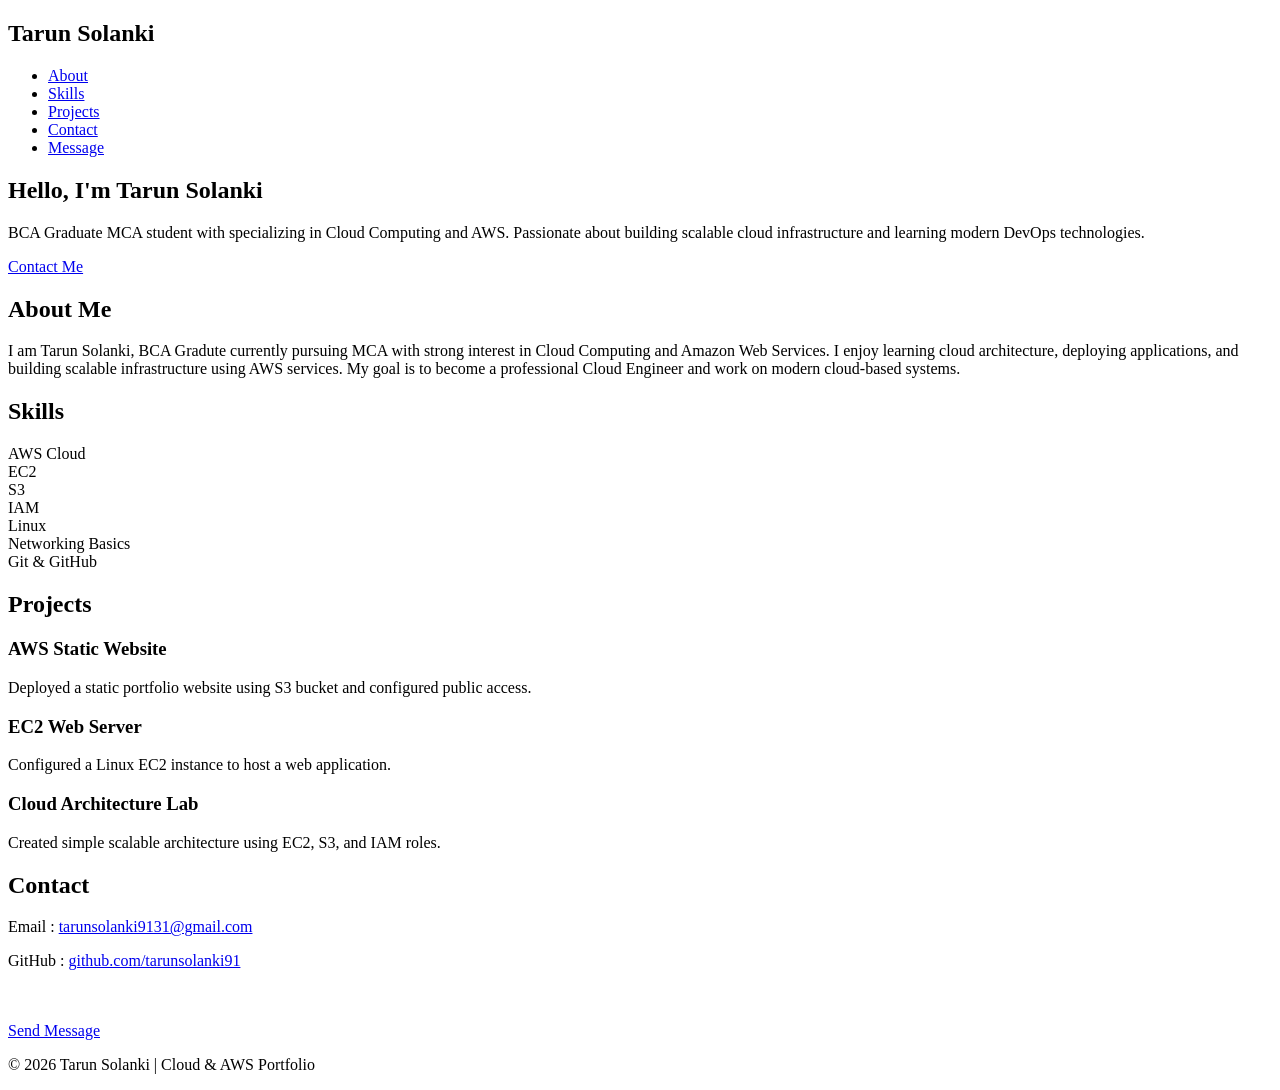
==== index.html @ 7a7c8e9b "Create index.html" ====
<!DOCTYPE html>
<html lang="en">
<head>
<meta charset="UTF-8">
<meta name="viewport" content="width=device-width, initial-scale=1.0">
<title>Tarun Solanki | Cloud & AWS</title>

<link href="https://fonts.googleapis.com/css2?family=Poppins:wght@300;400;600&display=swap" rel="stylesheet">
<link rel="stylesheet" href="resources/css/style.css">
</head>

<body>

<!-- NAVBAR -->

<nav>
<h1>Tarun Solanki</h1>

<ul>
<li><a href="#about">About</a></li>
<li><a href="#skills">Skills</a></li>
<li><a href="#projects">Projects</a></li>
<li><a href="#contact">Contact</a></li>
<li><a href="#message-btn">Message</a></li>
</ul>

</nav>


<!-- HERO -->

<section class="hero">

<h2>Hello, I'm <span>Tarun Solanki</span></h2>

<p>
BCA Graduate MCA student with specializing in Cloud Computing and AWS.
Passionate about building scalable cloud infrastructure and learning modern DevOps technologies.
</p>

<a class="btn" href="#contact">Contact Me</a>

</section>


<!-- ABOUT -->

<section id="about">

<h2 class="section-title">About Me</h2>

<p class="about">
I am Tarun Solanki, BCA Gradute currently pursuing MCA with strong interest in Cloud Computing and Amazon Web Services.
I enjoy learning cloud architecture, deploying applications, and building scalable infrastructure using AWS services.
My goal is to become a professional Cloud Engineer and work on modern cloud-based systems.
</p>

</section>


<!-- SKILLS -->

<section id="skills">

<h2 class="section-title">Skills</h2>

<div class="skills">

<div class="skill-card">AWS Cloud</div>
<div class="skill-card">EC2</div>
<div class="skill-card">S3</div>
<div class="skill-card">IAM</div>
<div class="skill-card">Linux</div>
<div class="skill-card">Networking Basics</div>
<div class="skill-card">Git & GitHub</div>

</div>

</section>


<!-- PROJECTS -->

<section id="projects">

<h2 class="section-title">Projects</h2>

<div class="projects">

<div class="project">
<h3>AWS Static Website</h3>
<p>Deployed a static portfolio website using S3 bucket and configured public access.</p>
</div>

<div class="project">
<h3>EC2 Web Server</h3>
<p>Configured a Linux EC2 instance to host a web application.</p>
</div>

<div class="project">
<h3>Cloud Architecture Lab</h3>
<p>Created simple scalable architecture using EC2, S3, and IAM roles.</p>
</div>

</div>

</section>


<!-- CONTACT -->

<section id="contact">

<h2 class="section-title">Contact</h2>

<div class="contact-info">
    <p>Email :
        <a href="mailto:tarunsolanki9131@gmail.com">
            tarunsolanki9131@gmail.com
        </a>
    </p>

    <p>GitHub :
        <a href="https://github.com/tarunsolanki91" target="_blank">
            github.com/tarunsolanki91
        </a>
    </p>
    <br><br>

    <a id="message-btn"
   href="https://docs.google.com/forms/d/e/1FAIpQLScW1TmLw-IpMS2QLdDYJiddB73E3HOelvLygbA_XOPG7KxK7w/viewform?usp=publish-editor"
   target="_blank"
   class="btn">
   Send Message
</a>
</div>

</section>


<footer>

<p>© 2026 Tarun Solanki | Cloud & AWS Portfolio</p>

</footer>

</body>
</html>
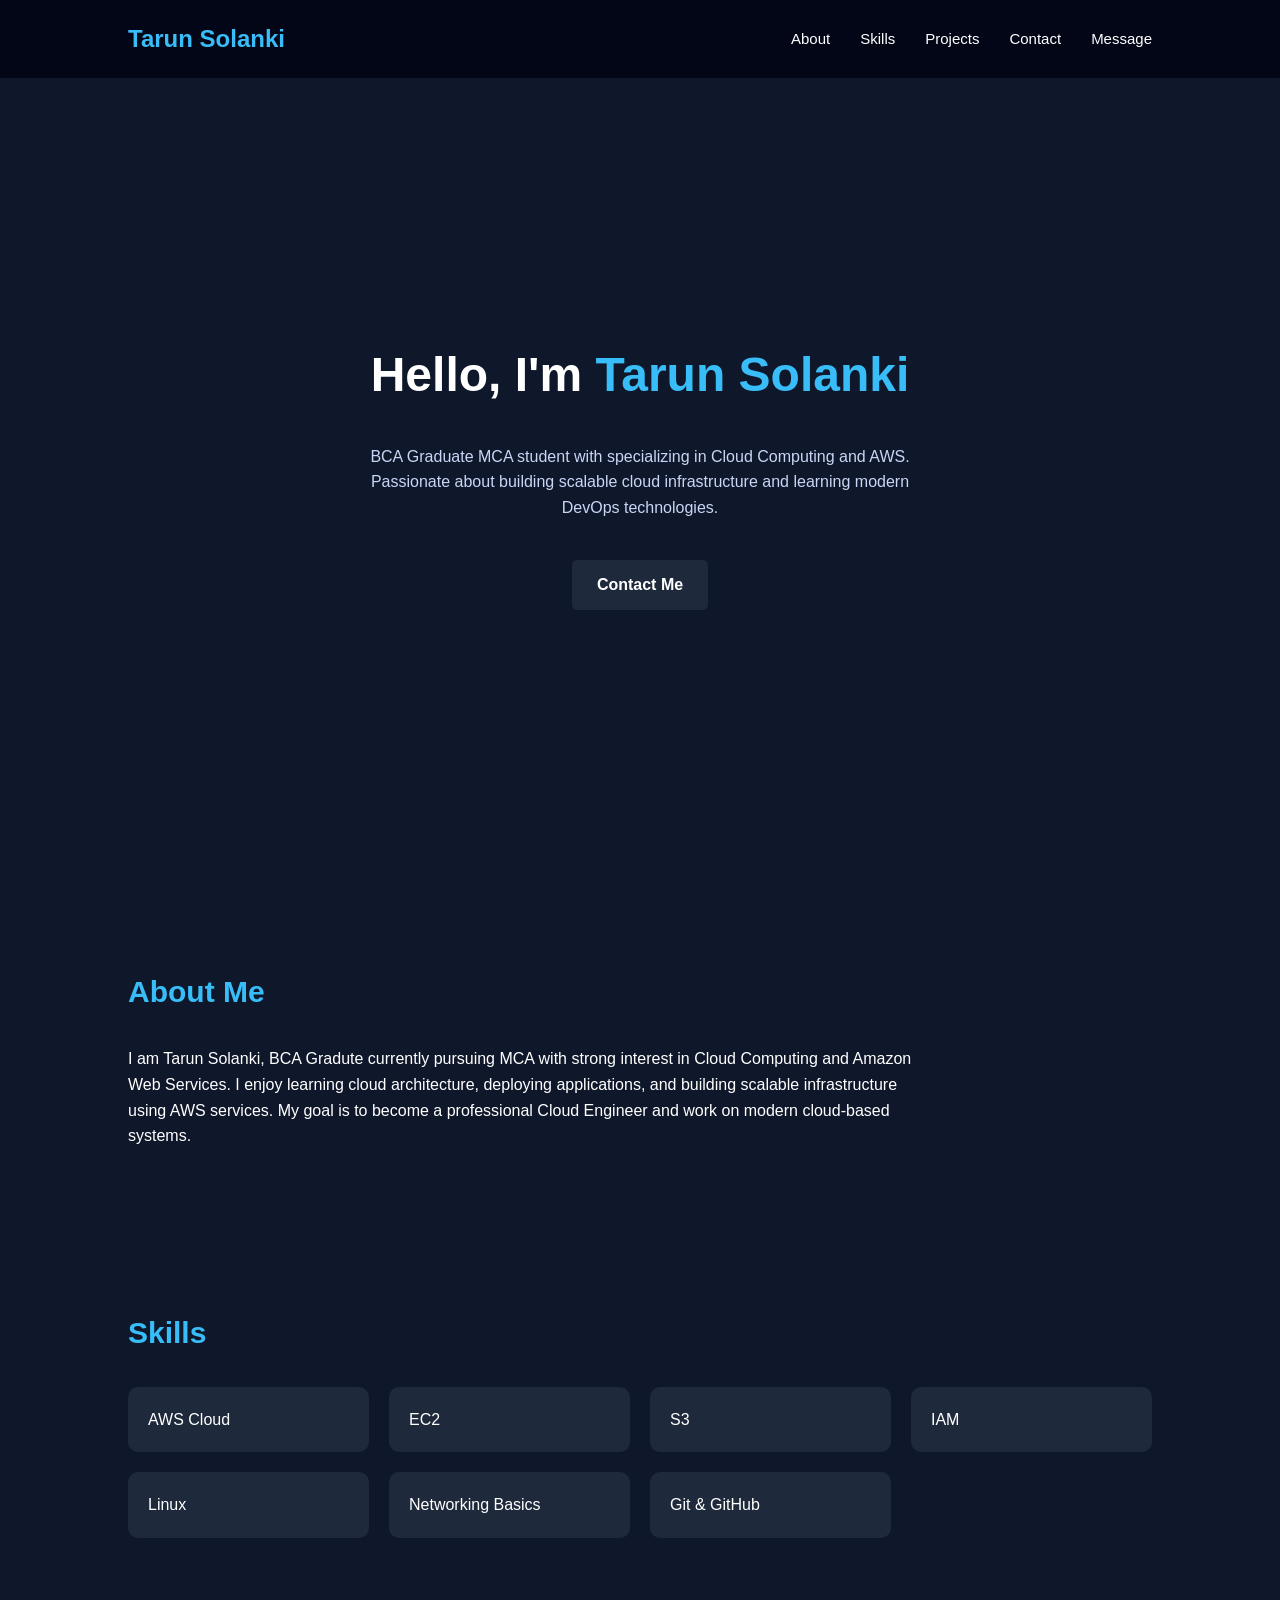
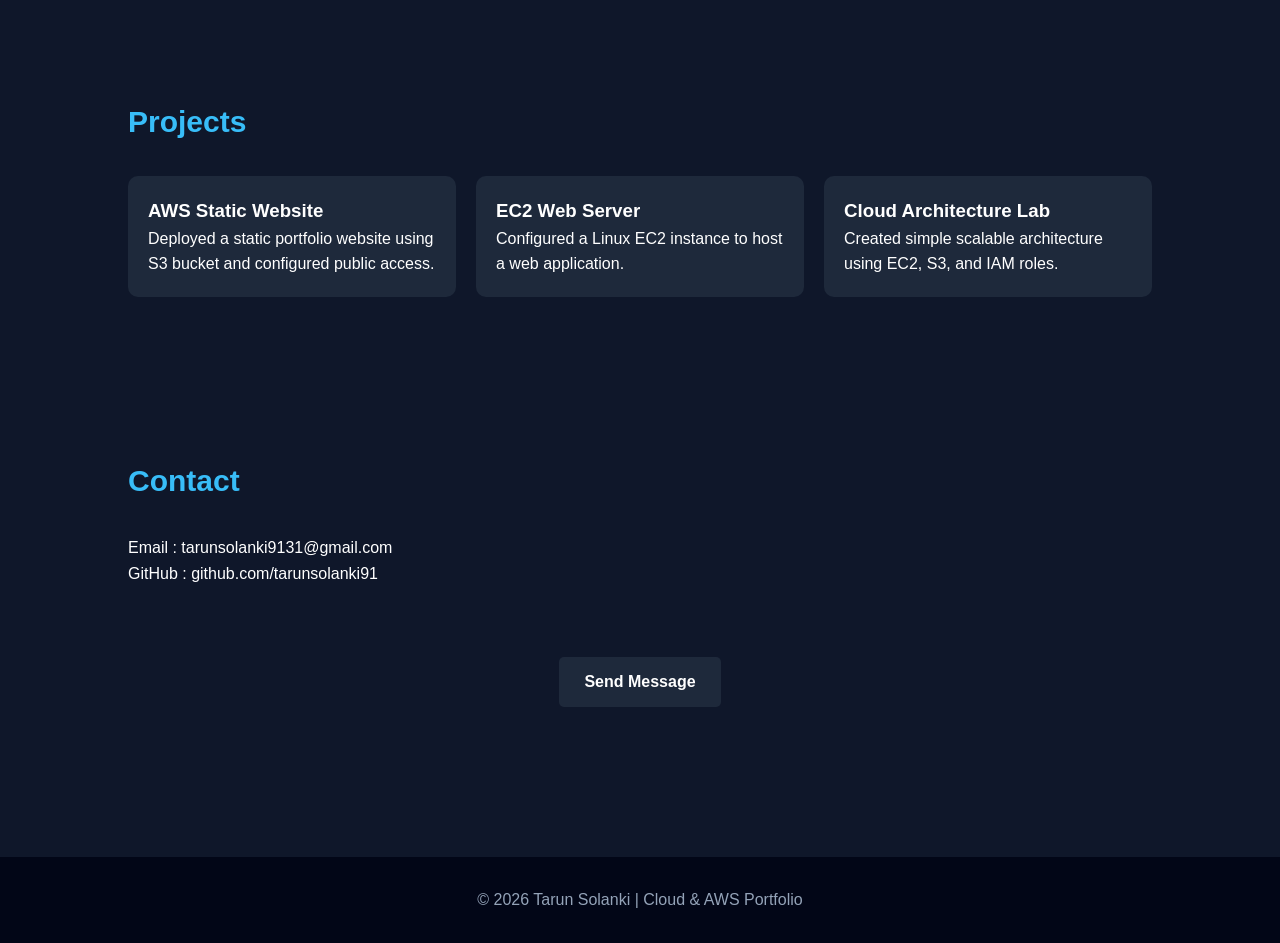
==== commit 7bc5c76a: "Update index.html" ====
--- a/index.html
+++ b/index.html
@@ -6,7 +6,7 @@
 <title>Tarun Solanki | Cloud & AWS</title>
 
 <link href="https://fonts.googleapis.com/css2?family=Poppins:wght@300;400;600&display=swap" rel="stylesheet">
-<link rel="stylesheet" href="resources/css/style.css">
+<link rel="stylesheet" href="style.css">
 </head>
 
 <body>
--- a/style.css
+++ b/style.css
@@ -0,0 +1,158 @@
+*{
+margin:0;
+padding:0;
+box-sizing:border-box;
+font-family:'Poppins',sans-serif;
+}
+
+body{
+background:#0f172a;
+color:white;
+line-height:1.6;
+}
+
+/* NAVBAR */
+
+nav{
+display:flex;
+justify-content:space-between;
+align-items:center;
+padding:20px 10%;
+background:#020617;
+position:sticky;
+top:0;
+}
+
+nav h1{
+color:#38bdf8;
+}
+
+nav ul{
+display:flex;
+list-style:none;
+gap:30px;
+}
+
+nav a{
+text-decoration:none;
+color:white;
+font-size:15px;
+}
+
+/* HERO */
+
+.hero{
+height:90vh;
+display:flex;
+flex-direction:column;
+justify-content:center;
+align-items:center;
+text-align:center;
+padding:20px;
+}
+
+.hero h2{
+font-size:48px;
+margin-bottom:10px;
+}
+
+.hero span{
+color:#38bdf8;
+}
+
+.hero p{
+max-width:600px;
+margin:20px auto;
+color:#cbd5f5;
+}
+
+.btn{
+padding:12px 25px;
+background:#38bdf8;
+color:black;
+border:none;
+border-radius:6px;
+text-decoration:none;
+font-weight:600;
+}
+
+/* SECTION */
+
+section{
+padding:80px 10%;
+}
+
+.section-title{
+font-size:30px;
+margin-bottom:30px;
+color:#38bdf8;
+}
+
+/* ABOUT */
+
+.about{
+max-width:800px;
+}
+
+/* SKILLS */
+
+.skills{
+display:grid;
+grid-template-columns:repeat(auto-fit,minmax(200px,1fr));
+gap:20px;
+}
+
+.skill-card{
+background:#1e293b;
+padding:20px;
+border-radius:10px;
+}
+
+/* PROJECTS */
+
+.projects{
+display:grid;
+grid-template-columns:repeat(auto-fit,minmax(250px,1fr));
+gap:20px;
+}
+
+.project{
+background:#1e293b;
+padding:20px;
+border-radius:10px;
+}
+.contact-info h3,
+
+.contact-info a {
+    color: white;
+}
+
+.contact-info a {
+    text-decoration: none;
+}
+
+.contact-info a:hover {
+    text-decoration: underline;
+}
+.btn{
+    display:inline-block;
+    margin-top:20px;
+    padding:12px 25px;
+    background:#1e293b;
+    color:white;
+    text-decoration:none;
+    border-radius:5px;
+    font-weight:600;
+    display: block;
+    width: fit-content;
+    margin: 20px auto;
+}
+/* FOOTER */
+
+footer{
+text-align:center;
+padding:30px;
+background:#020617;
+margin-top:50px;
+color:#94a3b8;
+}
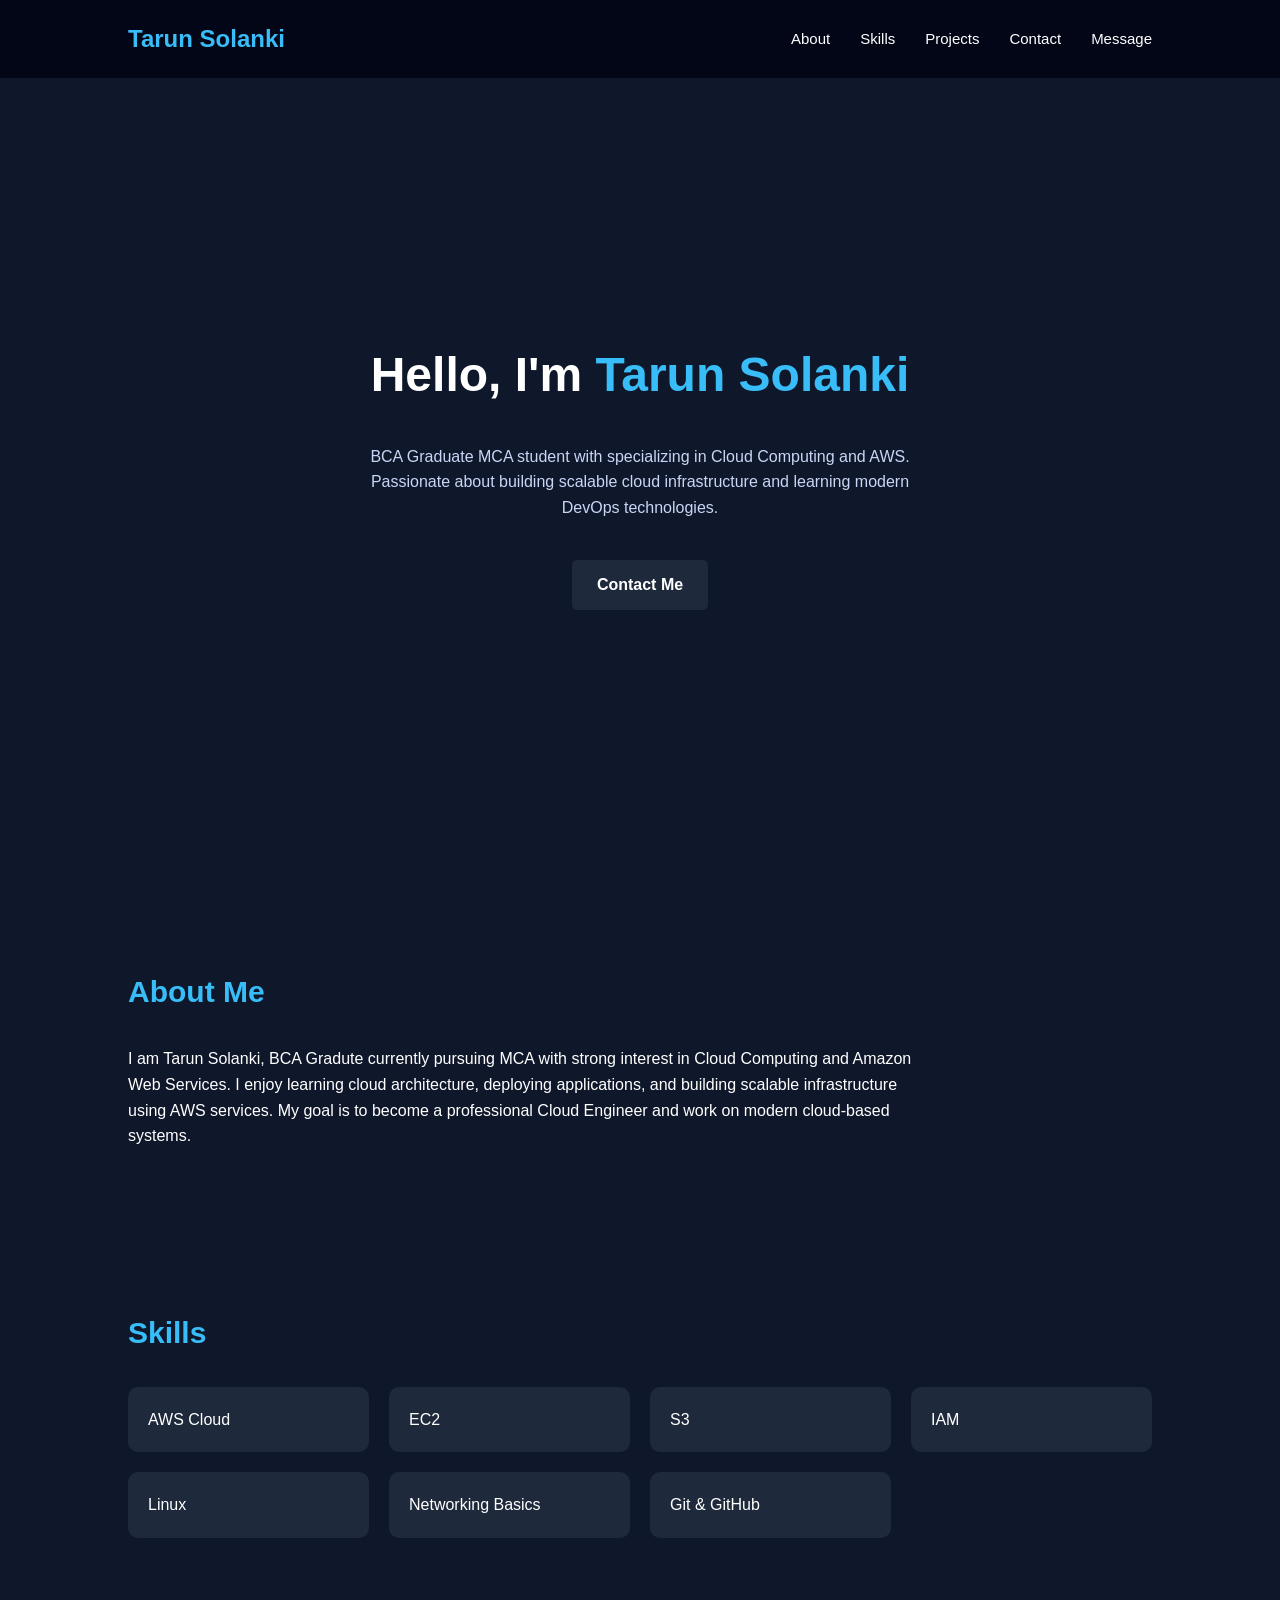
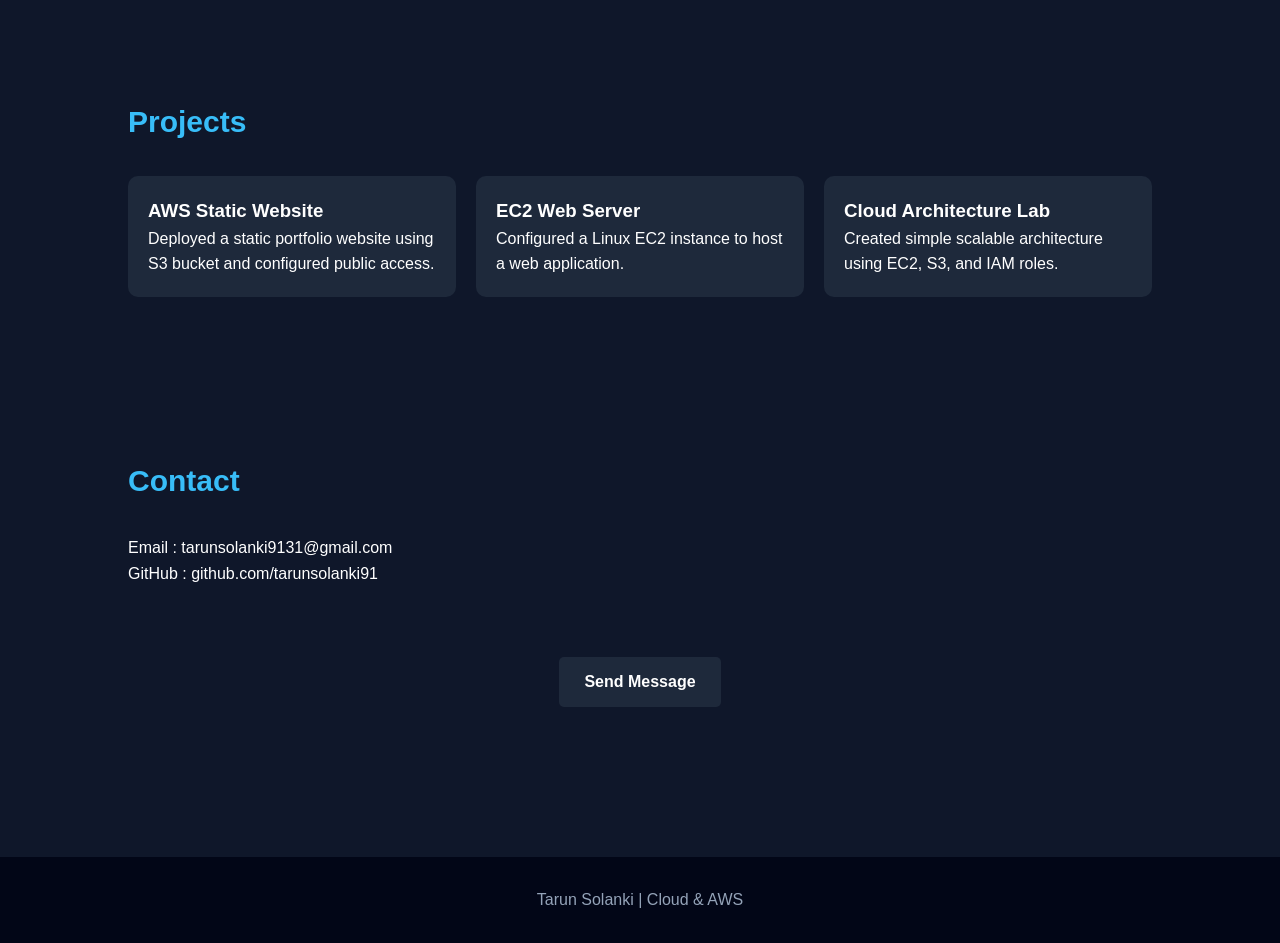
==== commit 59ef72b6: "Update index.html" ====
--- a/index.html
+++ b/index.html
@@ -140,7 +140,7 @@
 
 <footer>
 
-<p>© 2026 Tarun Solanki | Cloud & AWS Portfolio</p>
+<p>Tarun Solanki | Cloud & AWS</p>
 
 </footer>
 
